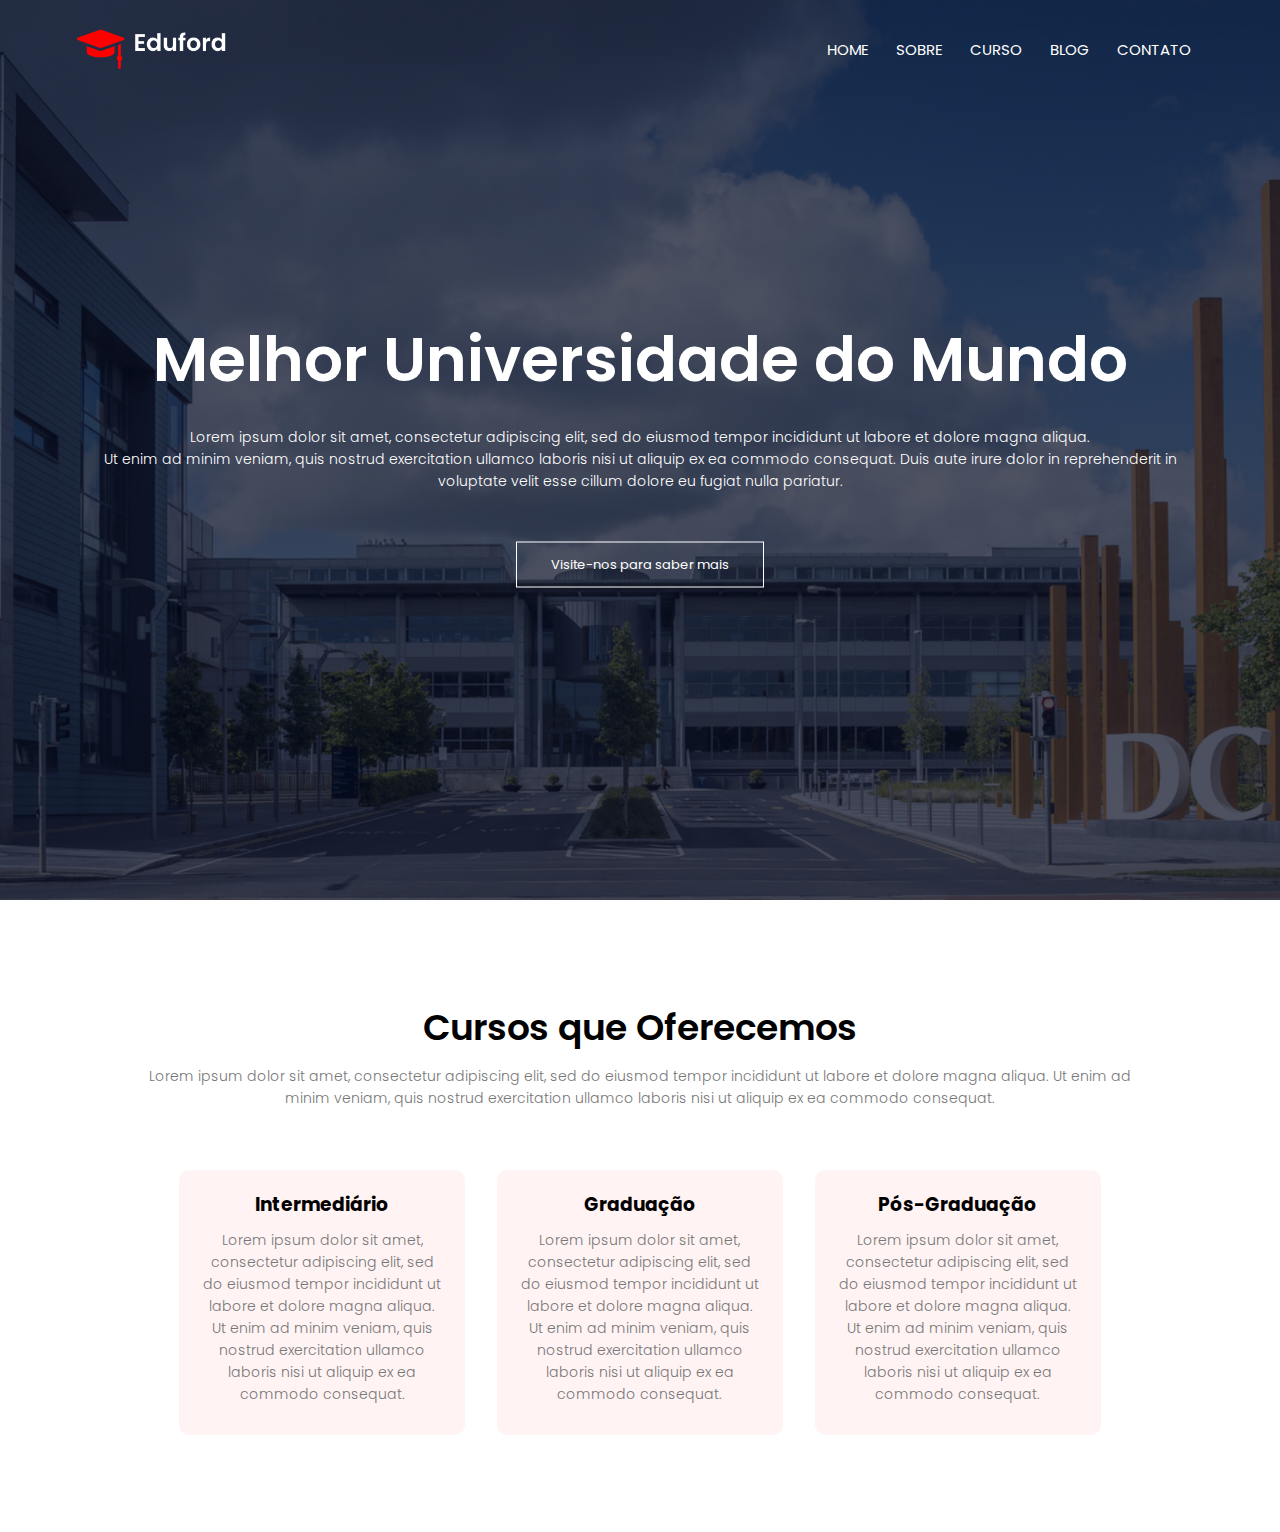
==== index.html @ f6a50ba8 "Duas seções feitas" ====
<!DOCTYPE html>
<html lang="pt-BR">
<head>
    <meta charset="UTF-8">
    <meta name="viewport" content="width=device-width, initial scale=1.0">
    <title>Site de Educação</title>
    <link rel="stylesheet" href="style.css">
    <link rel="preconnect" href="https://fonts.googleapis.com">
    <link rel="preconnect" href="https://fonts.gstatic.com" crossorigin>
    <link href="https://fonts.googleapis.com/css2?family=Poppins:wght@100;200;300;400;600;700&display=swap" rel="stylesheet">
    <link rel="stylesheet" href="css/font-awesome.min.css">
</head>
<body>
    <section class="header">
        <nav>
            <a href="index.html"><img src="images/logo.png"></a>
            <div class="nav-links" id="navLinks">
                <i class="fa fa-times" onclick="hideMenu()"></i>
                <ul>
                    <li><a href="">HOME</a></li>
                    <li><a href="">SOBRE</a></li>
                    <li><a href="">CURSO</a></li>
                    <li><a href="">BLOG</a></li>
                    <li><a href="">CONTATO</a></li>
                </ul>
            </div>
            <i class="fa fa-bars" onclick="showMenu()"></i>
        </nav>
        <div class="text-box">
            <h1>Melhor Universidade do Mundo</h1>
            <p>Lorem ipsum dolor sit amet, consectetur adipiscing elit, sed do eiusmod tempor incididunt ut labore et dolore magna aliqua.<br> Ut enim ad minim veniam, quis nostrud exercitation ullamco laboris nisi ut aliquip ex ea commodo consequat. Duis aute irure dolor in reprehenderit in voluptate velit esse cillum dolore eu fugiat nulla pariatur.</p>
            <a href="#" class="hero-btn">Visite-nos para saber mais</a>
        </div>
    </section>

    <section class="curso">
        <h1>Cursos que Oferecemos</h1>
        <p>
            Lorem ipsum dolor sit amet, consectetur adipiscing elit, sed do eiusmod tempor incididunt ut labore et dolore magna aliqua. Ut enim ad minim veniam, quis nostrud exercitation ullamco laboris nisi ut aliquip ex ea commodo consequat.
        </p>
        <div class="row">
            <div class="course-col">
                <h3>Intermediário</h3>
                <p>
                    Lorem ipsum dolor sit amet, consectetur adipiscing elit, sed do eiusmod tempor incididunt ut labore et dolore magna aliqua. Ut enim ad minim veniam, quis nostrud exercitation ullamco laboris nisi ut aliquip ex ea commodo consequat.
                </p>
            </div>
            <div class="course-col">
                <h3>Graduação</h3>
                <p>
                    Lorem ipsum dolor sit amet, consectetur adipiscing elit, sed do eiusmod tempor incididunt ut labore et dolore magna aliqua. Ut enim ad minim veniam, quis nostrud exercitation ullamco laboris nisi ut aliquip ex ea commodo consequat.
                </p>
            </div>
            <div class="course-col">
                <h3>Pós-Graduação</h3>
                <p>
                    Lorem ipsum dolor sit amet, consectetur adipiscing elit, sed do eiusmod tempor incididunt ut labore et dolore magna aliqua. Ut enim ad minim veniam, quis nostrud exercitation ullamco laboris nisi ut aliquip ex ea commodo consequat.
                </p>
            </div>
        </div>
    </section>
<!--------JavaScript------->
    <script>
        var navLinks = document.getElementById("navLinks");
        function showMenu(){
            navLinks.style.display = "block";
        }
        function hideMenu(){
            navLinks.style.display = "none";
        }
    </script>
</body>
</html>
---- style.css ----
*{
    margin: 0;
    padding: 0;
    font-family: 'Poppins', sans-serif;
}
.header{
    min-height: 100vh;
    width: 100%;
    background-image: linear-gradient(rgba(4,9,30,0.7),rgba(4,9,30,0.7)), url(images/banner.png);
    background-position: center;
    background-size: cover;
    position: relative;
}
nav{
    display: flex;
    padding: 2% 6%;
    justify-content: space-between;
    align-items: center;
}
nav img{
    width: 150px;
}
.nav-links{
    flex: 1;
    text-align: right;
}
.nav-links ul li{
    list-style: none;
    display: inline-block;
    padding: 8px 12px;
    position: relative;
}
.nav-links ul li a{
    color: #fff;
    text-decoration: none;
    font-size: 15px;
}
.nav-links ul li::after{
    content: '';
    width: 0%;
    height: 2px;
    background: #f44336;
    display: block;
    margin: auto;
    transition: 0.5s;
}
.nav-links ul li:hover::after{
    width: 100%;

}
.text-box{
    width: 90%;
    color: #fff;
    position: absolute;
    top: 50%;
    left: 50%;
    transform: translate(-50%,-50%);
    text-align: center;
}
.text-box h1{
    font-size: 62px;
}
.text-box p{
    margin: 10px 0 40px;
    font-size: 14px;
    color: white;
}
.hero-btn{
    display: inline-block;
    text-decoration: none;
    color: #fff;
    border: 1px solid #fff;
    padding: 12px 34px;
    font-size: 13px;
    background: transparent;
    position: relative;
    cursor: pointer;
}
.hero-btn:hover{
    border: 1px solid #f44336;
    background: #f44336;
    transition: 1s;
}
nav .fa{
    display: none;
}
@media(max-width: 700px){
    .text-box h1{
        font-size: 20px;
    }
    .nav-links ul li{
        display: block;

    }
    .nav-links {
        position: absolute;
        background: #f44336;
        height: 100vh;
        width: 200px;
        top: 0;
        right: 0;
        display: none;
        text-align: left;
        z-index: 2;
        transition: 1s;
    }
    nav .fa{
        display: block;
        color: #fff;
        margin: 10px;
        font-size: 22px;
        cursor: pointer;
    }
    .nav-links ul{
        text-align: center;

    }

}
.curso{
    width: 80%;
    margin: auto;
    text-align: center;
    padding-top: 100px;
}
h1{
    font-size: 36px;
    font-weight: 600;
}
p{
    color: #777;
    font-size: 14px;
    font-weight: 300;
    line-height: 22px;
    padding: 10px;
}
.row{
    margin: 5%;
    display: flex;
    justify-content: space-between;

}
.course-col{
    flex-basis: 31%;
    background: #fff3f3;
    border-radius: 10px;
    margin-bottom: 5%;
    padding: 20px 12px;
    box-sizing: border-box;
}
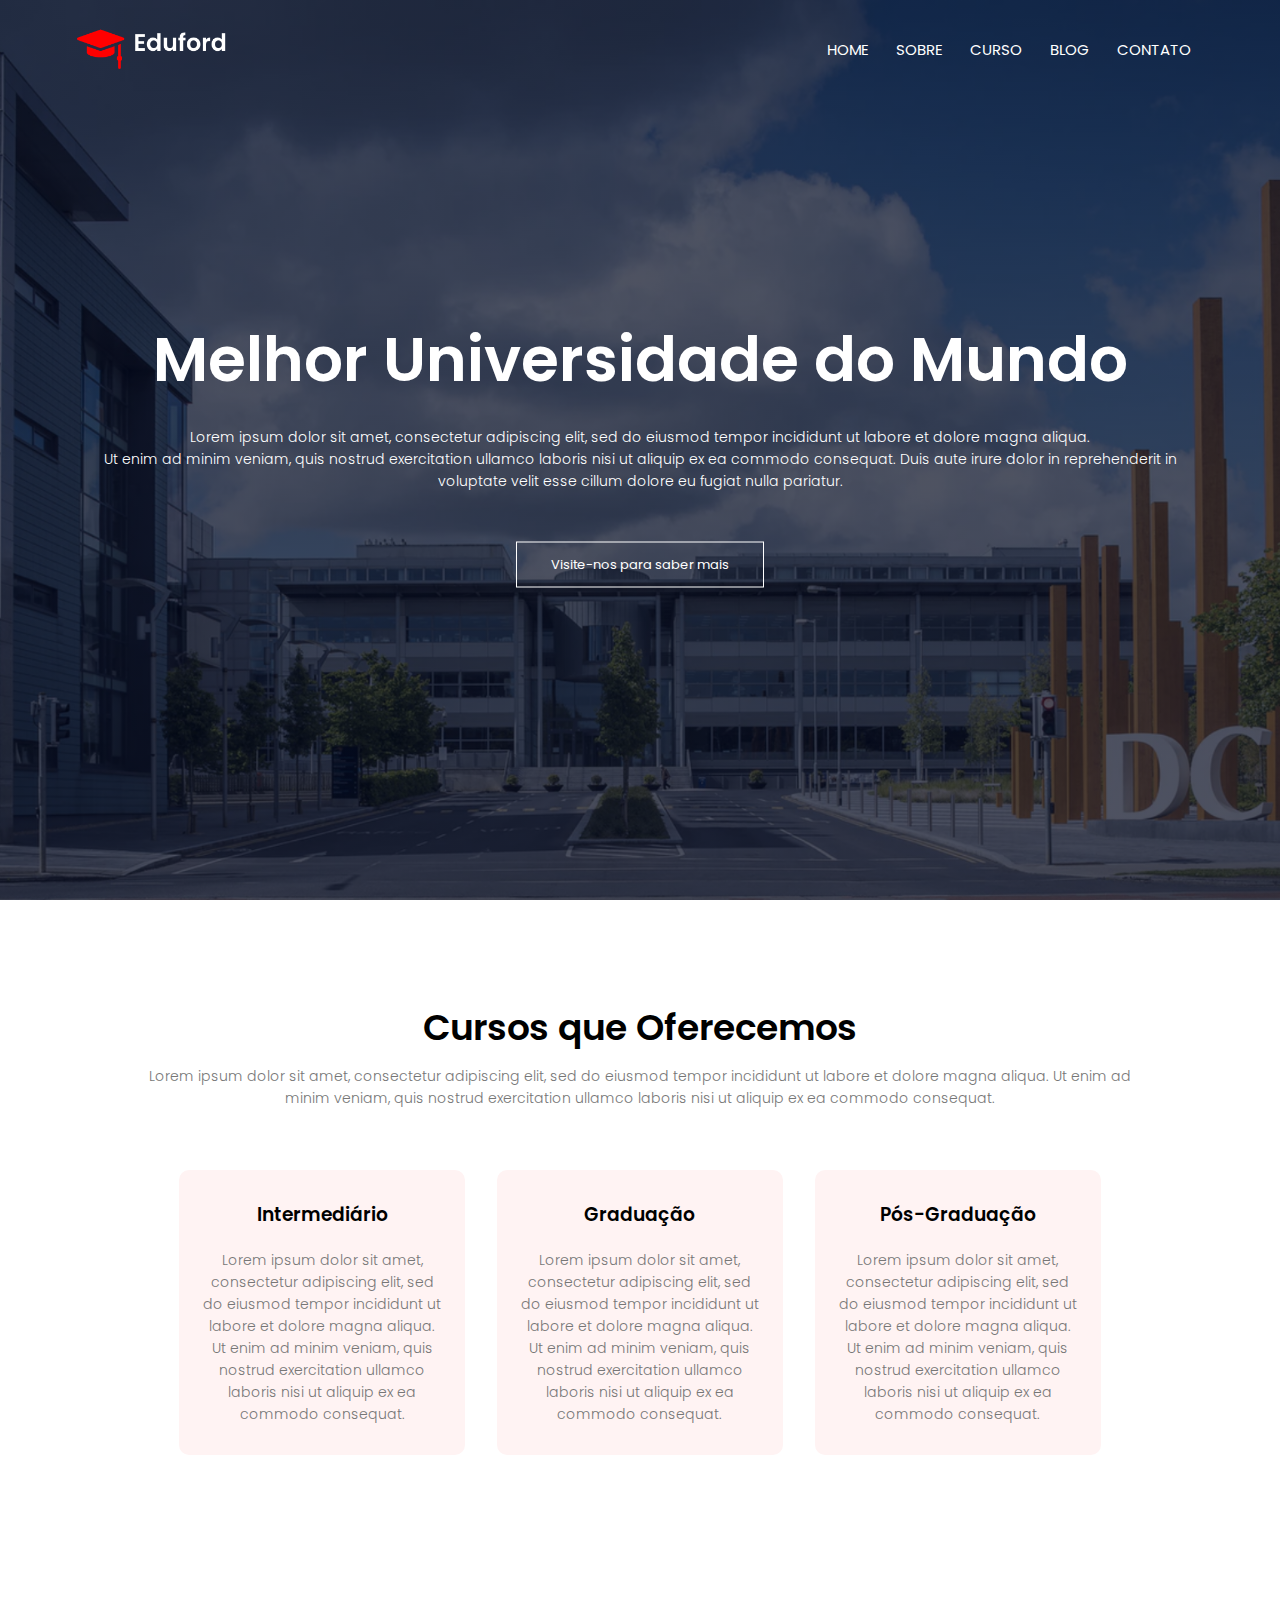
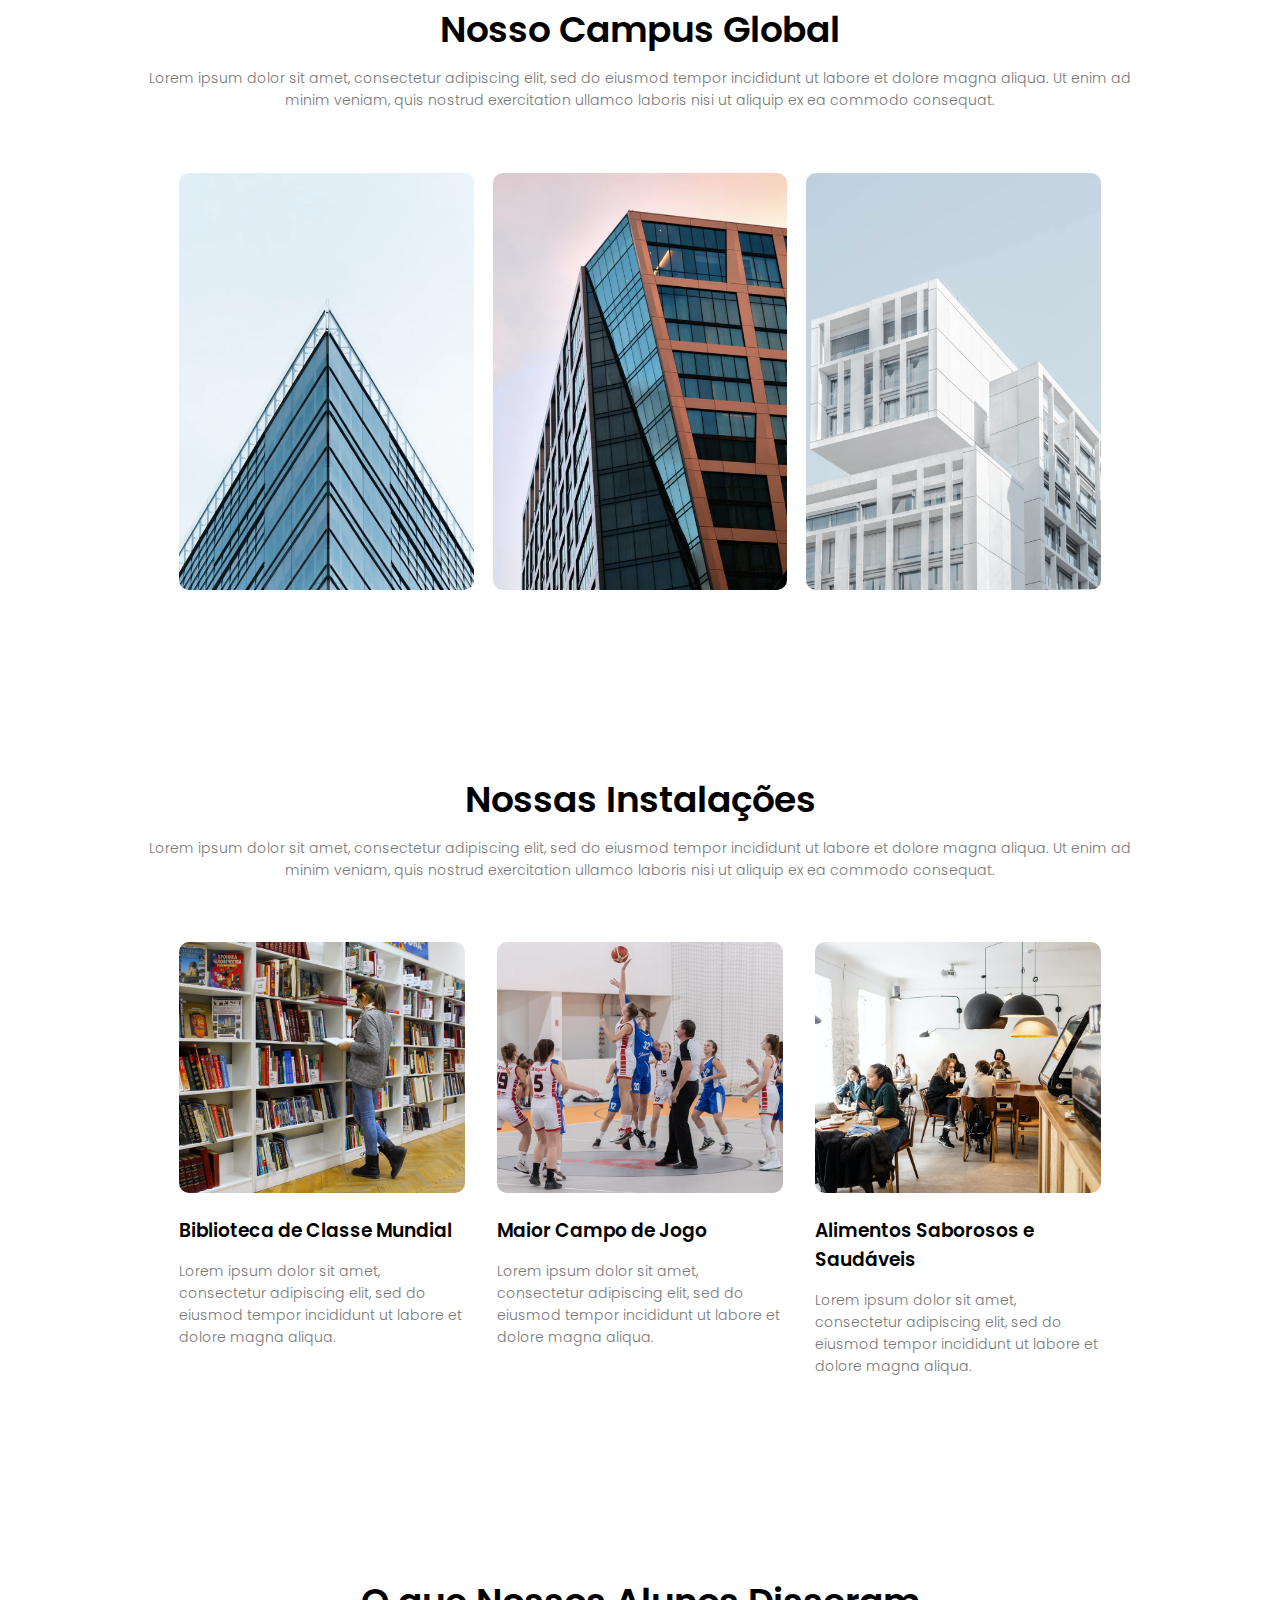
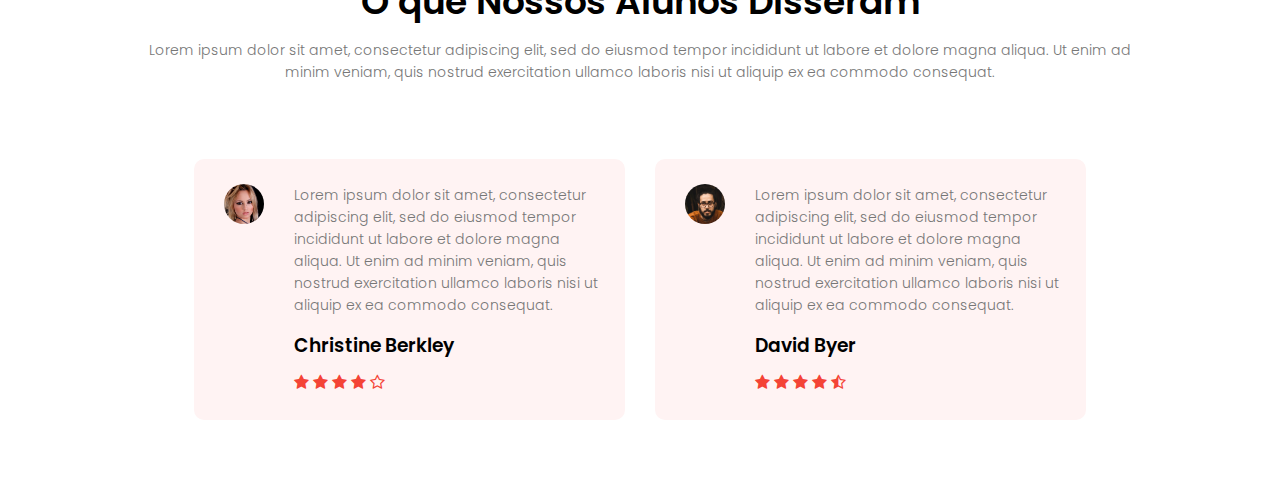
==== commit ea3098cd: "seção depoimentos feita!" ====
--- a/index.html
+++ b/index.html
@@ -59,6 +59,98 @@
             </div>
         </div>
     </section>
+    <section class="campus">
+        <h1>Nosso Campus Global</h1>
+        <p>
+            Lorem ipsum dolor sit amet, consectetur adipiscing elit, sed do eiusmod tempor incididunt ut labore et dolore magna aliqua. Ut enim ad minim veniam, quis nostrud exercitation ullamco laboris nisi ut aliquip ex ea commodo consequat.
+        </p>
+        <div class="row">
+            <div class="campus-col">
+                <img src="images/london.png">
+                <div class="layer">
+                    <h3>LONDRES</h3>
+                </div>
+            </div>
+            <div class="campus-col">
+                <img src="images/newyork.png">
+                <div class="layer">
+                    <h3>NOVA YORK</h3>
+                </div>
+            </div>
+            <div class="campus-col">
+                <img src="images/washington.png">
+                <div class="layer">
+                    <h3>WASHINGTON</h3>
+                </div>
+            </div>
+        </div>
+
+    </section>
+    <section class="facilidades">
+        <h1>Nossas Instalações</h1>
+        <p>
+            Lorem ipsum dolor sit amet, consectetur adipiscing elit, sed do eiusmod tempor incididunt ut labore et dolore magna aliqua. Ut enim ad minim veniam, quis nostrud exercitation ullamco laboris nisi ut aliquip ex ea commodo consequat.
+        </p>
+        <div class="row">
+            <div class="facilidades-col">
+                <img src="images/library.png">
+                <h3>Biblioteca de Classe Mundial</h3>
+                <p>
+                    Lorem ipsum dolor sit amet, consectetur adipiscing elit, sed do eiusmod tempor incididunt ut labore et dolore magna aliqua.
+                </p>
+            </div>
+            <div class="facilidades-col">
+                <img src="images/basketball.png">
+                <h3>Maior Campo de Jogo</h3>
+                <p>
+                    Lorem ipsum dolor sit amet, consectetur adipiscing elit, sed do eiusmod tempor incididunt ut labore et dolore magna aliqua.
+                </p>
+            </div>
+            <div class="facilidades-col">
+                <img src="images/cafeteria.png">
+                <h3>Alimentos Saborosos e Saudáveis</h3>
+                <p>
+                    Lorem ipsum dolor sit amet, consectetur adipiscing elit, sed do eiusmod tempor incididunt ut labore et dolore magna aliqua.
+                </p>
+            </div>
+        </div>
+    </section>
+    <section class="testimonials">
+        <h1>O que Nossos Alunos Disseram</h1>
+        <p>
+            Lorem ipsum dolor sit amet, consectetur adipiscing elit, sed do eiusmod tempor incididunt ut labore et dolore magna aliqua. Ut enim ad minim veniam, quis nostrud exercitation ullamco laboris nisi ut aliquip ex ea commodo consequat.
+        </p>
+        <div class="row">
+            <div class="testimonials-col">
+                <img src="images/user1.jpg">
+                <div>
+                    <p>
+                        Lorem ipsum dolor sit amet, consectetur adipiscing elit, sed do eiusmod tempor incididunt ut labore et dolore magna aliqua. Ut enim ad minim veniam, quis nostrud exercitation ullamco laboris nisi ut aliquip ex ea commodo consequat.
+                    </p>
+                    <h3>Christine Berkley</h3>
+                    <i class="fa fa-star"></i>
+                    <i class="fa fa-star"></i>
+                    <i class="fa fa-star"></i>
+                    <i class="fa fa-star"></i>
+                    <i class="fa fa-star-o"></i>
+                </div>
+            </div>
+            <div class="testimonials-col">
+                <img src="images/user2.jpg">
+                <div>
+                    <p>
+                        Lorem ipsum dolor sit amet, consectetur adipiscing elit, sed do eiusmod tempor incididunt ut labore et dolore magna aliqua. Ut enim ad minim veniam, quis nostrud exercitation ullamco laboris nisi ut aliquip ex ea commodo consequat.
+                    </p>
+                    <h3>David Byer</h3>
+                    <i class="fa fa-star"></i>
+                    <i class="fa fa-star"></i>
+                    <i class="fa fa-star"></i>
+                    <i class="fa fa-star"></i>
+                    <i class="fa fa-star-half-o"></i>
+                </div>
+            </div>
+        </div>
+    </section>
 <!--------JavaScript------->
     <script>
         var navLinks = document.getElementById("navLinks");
--- a/style.css
+++ b/style.css
@@ -149,4 +149,127 @@
     margin-bottom: 5%;
     padding: 20px 12px;
     box-sizing: border-box;
-}
+    transition: 0.5s;
+}
+h3{
+    text-align: center;
+    font-weight: 600;
+    margin: 10px 0;
+}
+.course-col:hover{
+    box-shadow: 0 0 20px 0px rgba(0,0,0,0.2);
+}
+@media(max-width: 700px){
+    .row{
+        flex-direction: column;
+    }
+}
+.campus{
+    width: 80%;
+    margin: auto;
+    text-align: center;
+    padding-top: 50px;
+}
+.campus-col{
+    flex-basis: 32%;
+    border-radius: 10px;
+    margin-bottom: 30px;
+    position: relative;
+    overflow: hidden;
+}
+.campus-col img{
+    width: 100%;
+    display: block;
+}
+.layer{
+    background: transparent;
+    height: 100%;
+    width: 100%;
+    position: absolute;
+    top: 0;
+    left: 0;
+    transition: 0.5s;
+}
+.layer:hover{
+    background: rgba(226,0,0,0.7);
+}
+.layer h3{
+    width: 100%;
+    font-weight: 500;
+    color: #fff;
+    font-size: 26px;
+    bottom: 0;
+    left: 50%;
+    transform: translateX(-50%);
+    position: absolute;
+    opacity: 0;
+    transition: 0.5s;
+}
+.layer:hover h3{
+    bottom: 49%;
+    opacity: 1;
+}
+.facilidades{
+    width: 80%;
+    margin: auto;
+    text-align: center;
+    padding-top: 100px;
+}
+.facilidades-col{
+    flex-basis: 31%;
+    border-radius: 10px;
+    margin-bottom: 5%;
+    text-align: left;
+}
+.facilidades-col img{
+    width: 100%;
+    border-radius: 10px;
+}
+.facilidades-col p{
+    padding: 0;
+}
+.facilidades-col h3{
+    margin-top: 16px;
+    margin-bottom: 15px;
+    text-align: left;
+}
+.testimonials{
+    width: 80%;
+    margin: auto;
+    padding-top: 100px;
+    text-align: center;
+}
+.testimonials-col{
+    flex-basis: 44%;
+    border-radius: 10px;
+    margin-bottom: 5%;
+    text-align: left;
+    background: #fff3f3;
+    padding: 25px;
+    cursor: pointer;
+    display: flex;
+    margin: 15px;
+}
+.testimonials-col img{
+    height: 40px;
+    margin-left: 5px;
+    margin-right: 30px;
+    border-radius: 50%;
+}
+.testimonials-col p{
+    padding: 0;
+}
+.testimonials-col h3{
+    margin-top: 15px;
+    text-align: left;
+}
+.testimonials-col .fa{
+    color: #f44336;
+}
+@media(max-width: 700px){
+    .testimonials-col img{
+        margin-left: 0px;
+        margin-right: 15px;
+
+    }
+}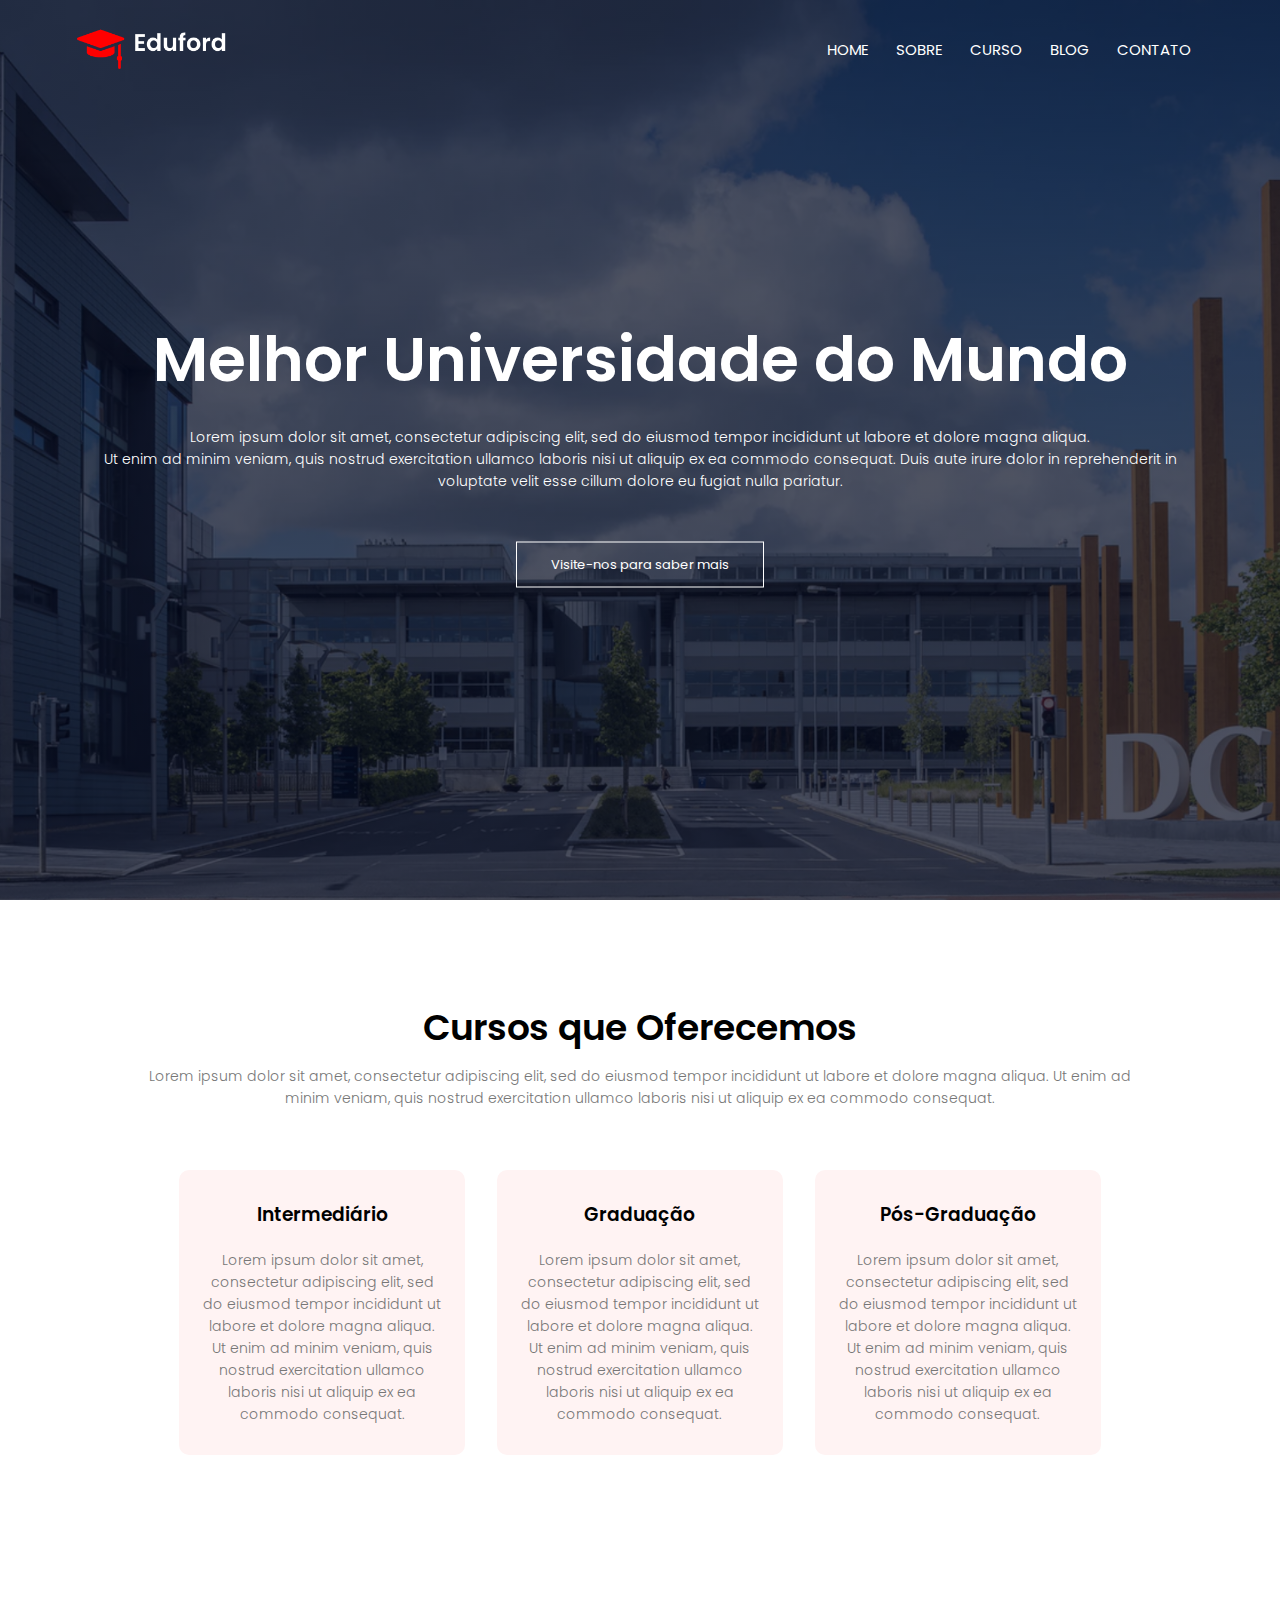
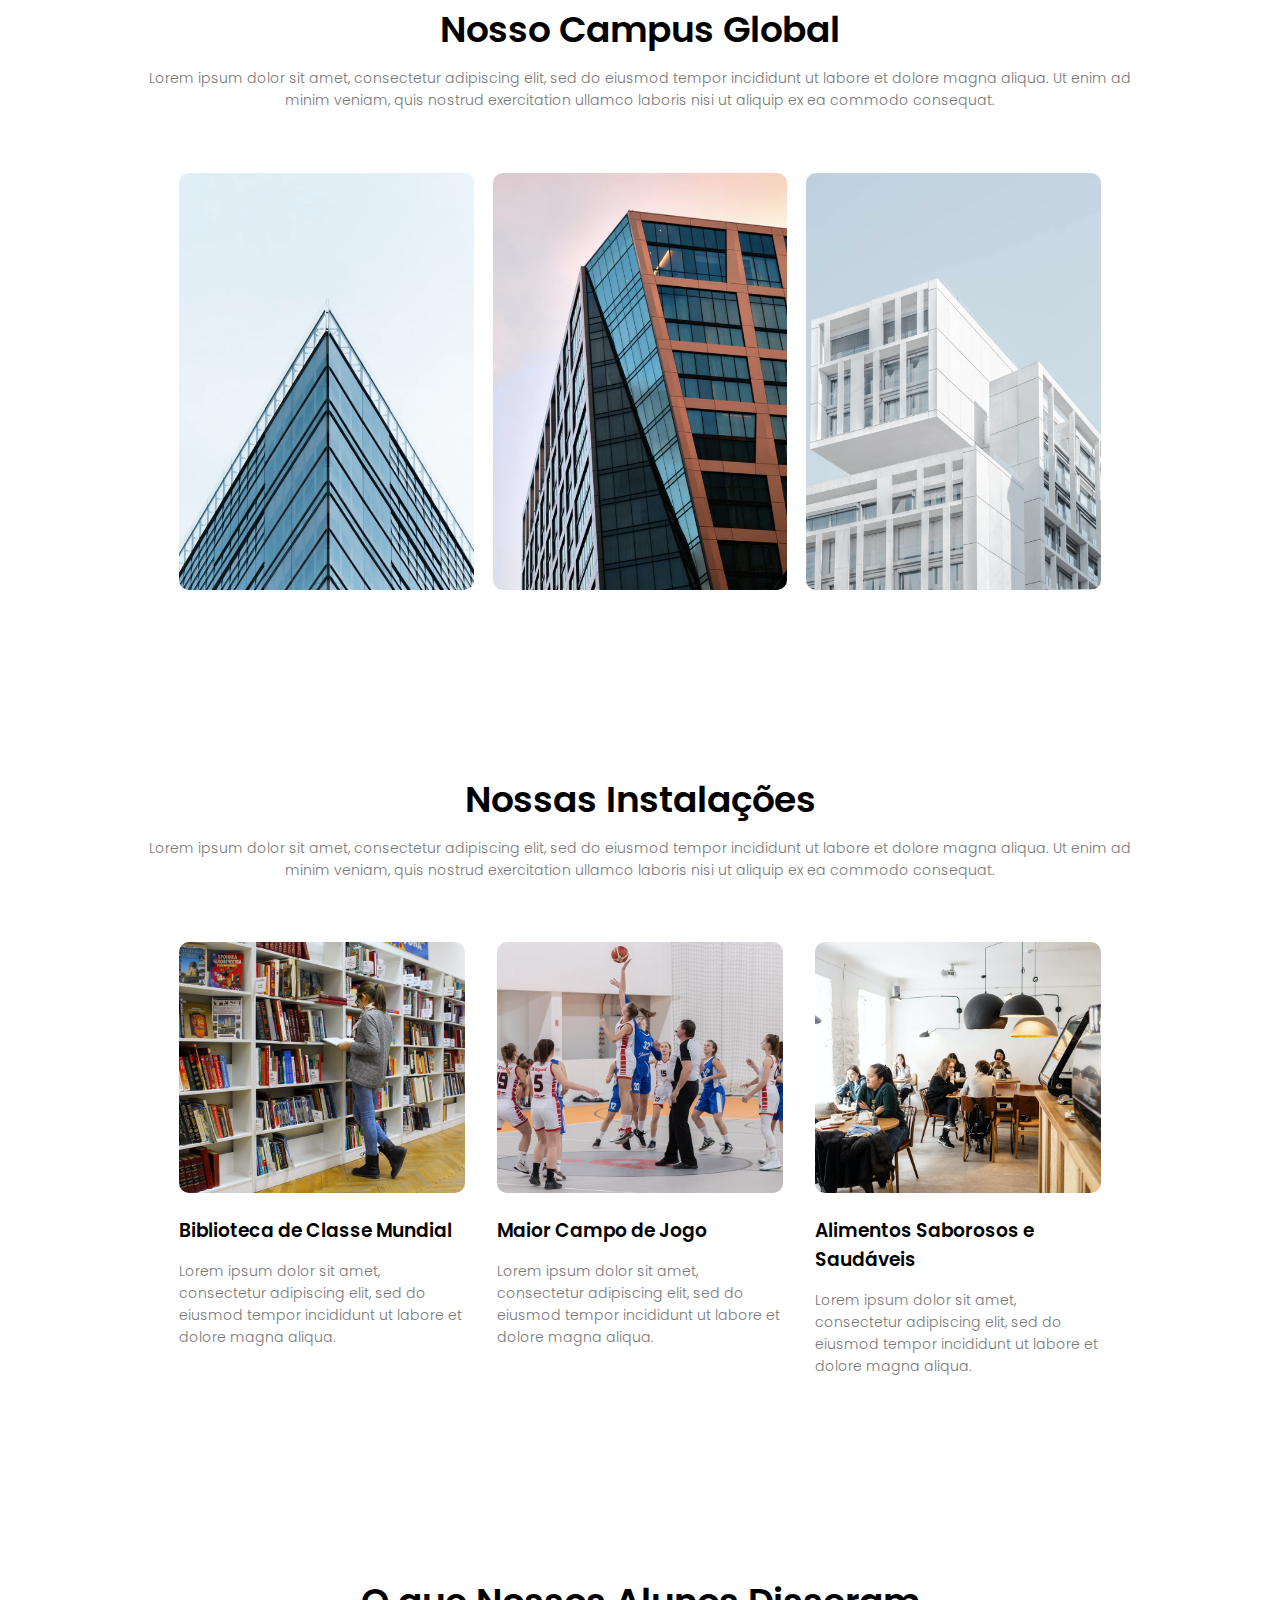
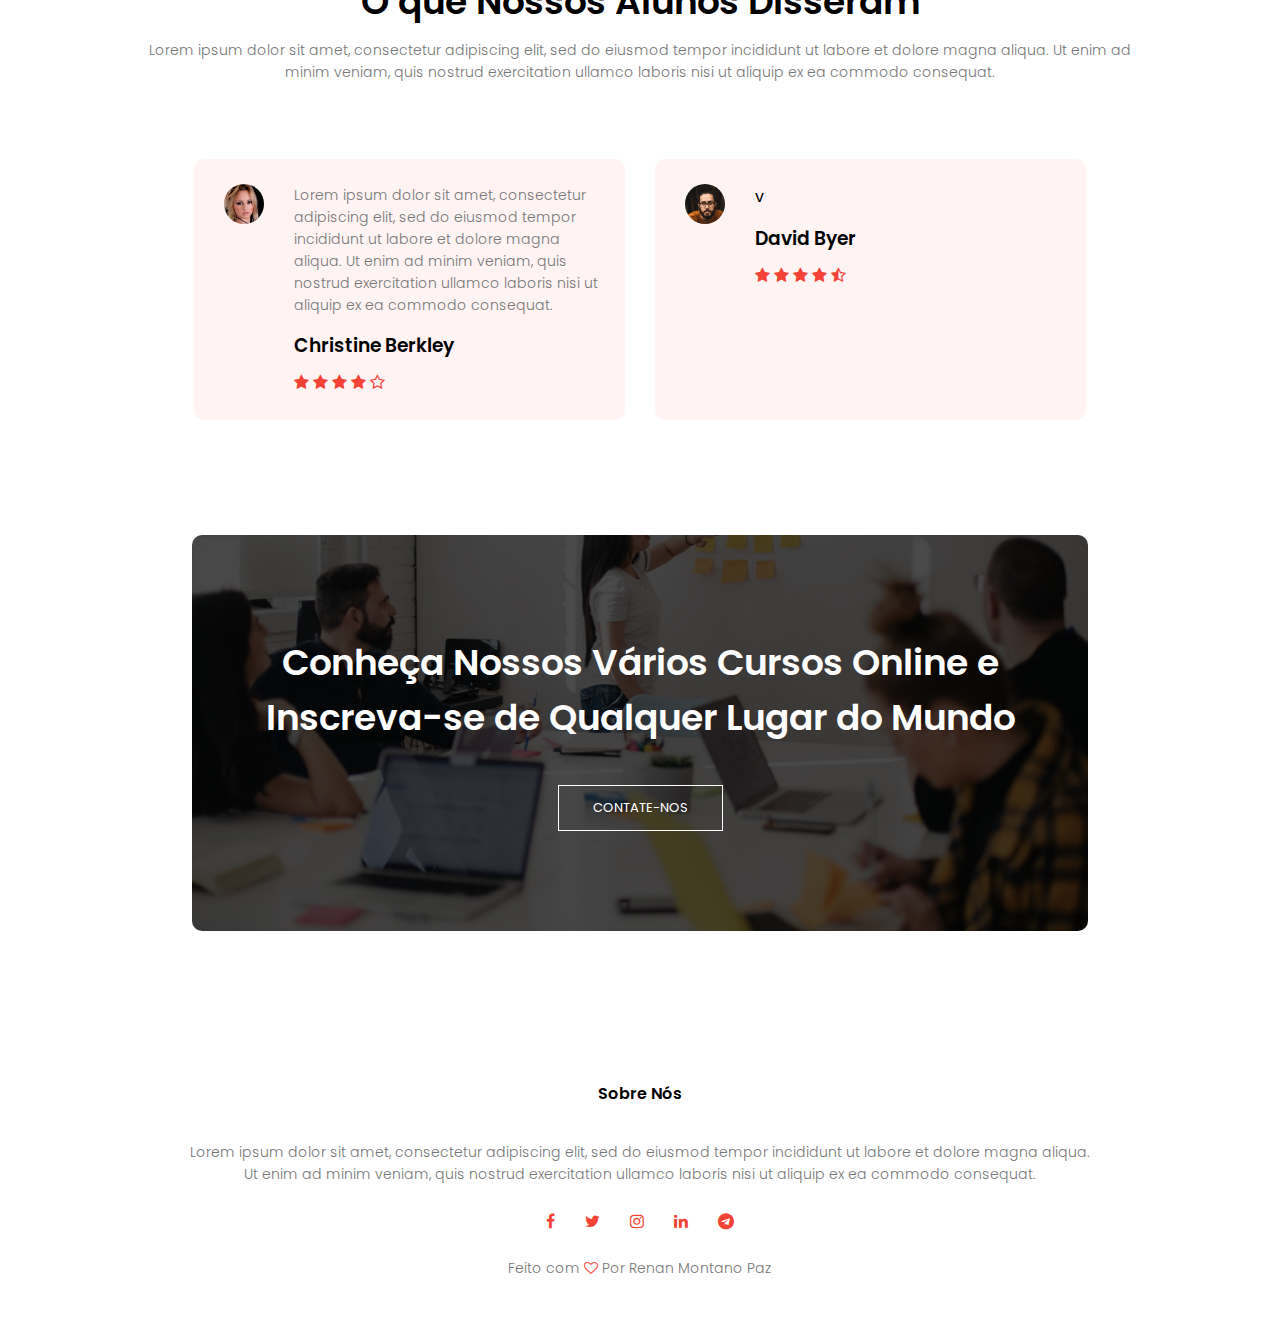
==== commit 6d2b2dc3: "FOOTER FEITO!" ====
--- a/index.html
+++ b/index.html
@@ -138,9 +138,7 @@
             <div class="testimonials-col">
                 <img src="images/user2.jpg">
                 <div>
-                    <p>
-                        Lorem ipsum dolor sit amet, consectetur adipiscing elit, sed do eiusmod tempor incididunt ut labore et dolore magna aliqua. Ut enim ad minim veniam, quis nostrud exercitation ullamco laboris nisi ut aliquip ex ea commodo consequat.
-                    </p>
+                    v
                     <h3>David Byer</h3>
                     <i class="fa fa-star"></i>
                     <i class="fa fa-star"></i>
@@ -150,6 +148,24 @@
                 </div>
             </div>
         </div>
+    </section>
+    <section class="cta">
+        <h1>Conheça Nossos Vários Cursos Online e Inscreva-se de Qualquer Lugar do Mundo</h1>
+        <a href="#" class="hero-btn">CONTATE-NOS</a>
+    </section>
+    <section class="footer">
+        <h4>Sobre Nós</h4>
+        <p>
+            Lorem ipsum dolor sit amet, consectetur adipiscing elit, sed do eiusmod tempor incididunt ut labore et dolore magna aliqua.<br> Ut enim ad minim veniam, quis nostrud exercitation ullamco laboris nisi ut aliquip ex ea commodo consequat.
+        </p>
+        <div class="icons">
+            <i class="fa fa-facebook"></i>
+            <i class="fa fa-twitter"></i>
+            <i class="fa fa-instagram"></i>
+            <i class="fa fa-linkedin"></i>
+            <i class="fa fa-telegram"></i>
+        </div>
+        <p>Feito com <i class="fa fa-heart-o"></i> Por Renan Montano Paz</p>
     </section>
 <!--------JavaScript------->
     <script>
--- a/style.css
+++ b/style.css
@@ -272,4 +272,44 @@
         margin-right: 15px;
 
     }
+}
+.cta{
+    margin: 100px auto;
+    width: 70%;
+    background-image: linear-gradient(rgba(0,0,0,0.7),rgba(0,0,0,0.7)), url(images/banner2.jpg);
+    background-position: center;
+    background-size: cover;
+    border-radius: 10px;
+    text-align: center;
+    padding: 100px 0;
+}
+.cta h1{
+    color: #fff;
+    margin-bottom: 40px;
+    padding: 0;
+}
+@media(max-width: 700px){
+    .cta h1{
+        font-size: 24px;
+    }
+}
+.footer{
+    width: 100%;
+    text-align: center;
+    padding: 30px 0;
+
+}
+.footer h4{
+    margin-bottom: 25px;
+    margin-top: 20px;
+    font-weight: 600;
+}
+.icons .fa{
+    color: #f44336;
+    margin: 0 13px;
+    cursor: pointer;
+    padding: 18px 0;
+}
+.fa-heart-o{
+    color: #f44336;
 }